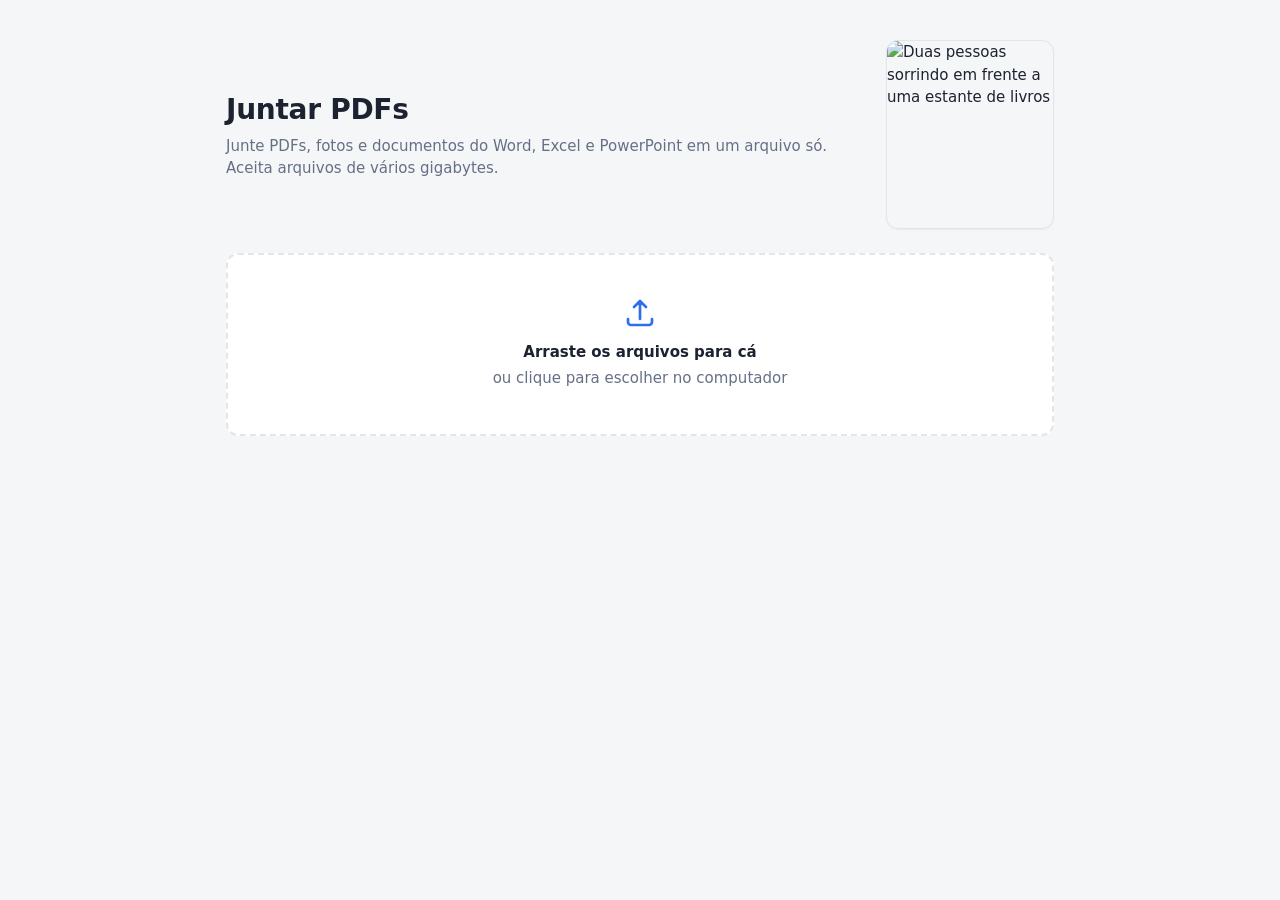
==== app/static/index.html @ f1884675 "Sistema para juntar PDFs Co-Authored-By: Claude Opus 5 (1M context) <noreply@anthropic.com>" ====
<!doctype html>
<html lang="pt-BR">
<head>
  <meta charset="utf-8">
  <meta name="viewport" content="width=device-width, initial-scale=1">
  <title>Juntar PDFs</title>
  <link rel="icon" href="data:image/svg+xml,<svg xmlns='http://www.w3.org/2000/svg' viewBox='0 0 100 100'><text y='.9em' font-size='90'>📚</text></svg>">
  <link rel="stylesheet" href="style.css">
</head>
<body>
  <main class="page">
    <header class="header">
      <div>
        <h1>Juntar PDFs</h1>
        <p>Junte PDFs, fotos e documentos do Word, Excel e PowerPoint em um arquivo só. Aceita arquivos de vários gigabytes.</p>
      </div>
      <img class="header-photo" src="foto.jpg" width="720" height="811" alt="Duas pessoas sorrindo em frente a uma estante de livros">
    </header>

    <section id="dropzone" class="dropzone" tabindex="0" role="button" aria-label="Escolher arquivos">
      <input id="file-input" type="file" multiple hidden>
      <svg class="dropzone-icon" viewBox="0 0 24 24" aria-hidden="true"><path d="M12 16V4m0 0-4 4m4-4 4 4M4 16v2a2 2 0 0 0 2 2h12a2 2 0 0 0 2-2v-2" /></svg>
      <strong>Arraste os arquivos para cá</strong>
      <span>ou clique para escolher no computador</span>
      <span id="formats" class="formats"></span>
    </section>

    <section id="files-section" class="card" hidden>
      <div class="toolbar">
        <div id="summary" class="summary"></div>
        <div class="toolbar-actions">
          <button id="sort-btn" class="btn ghost" type="button">Ordenar por nome</button>
          <button id="clear-btn" class="btn ghost danger" type="button">Limpar tudo</button>
        </div>
      </div>
      <div class="overall">
        <div class="bar"><div id="overall-bar" class="fill"></div></div>
        <span id="overall-text" class="muted"></span>
      </div>
      <ol id="file-list" class="file-list"></ol>
      <p class="muted hint">A ordem da lista é a ordem das páginas no PDF final. Arraste os itens ou use as setas para reorganizar.</p>
    </section>

    <section id="merge-section" class="card" hidden>
      <label for="output-name">Nome do arquivo final</label>
      <input id="output-name" type="text" value="documento-unido.pdf" autocomplete="off">

      <label for="compression">Tamanho do arquivo final</label>
      <div class="merge-row">
        <select id="compression">
          <option value="original" selected>Qualidade original (compacta sem perder nada)</option>
          <option value="imagens">Arquivo menor (recomprime as imagens)</option>
        </select>
        <button id="merge-btn" class="btn primary" type="button" disabled>Juntar PDFs</button>
      </div>
      <p id="compression-hint" class="muted hint"></p>
      <div id="job" class="job" hidden>
        <div class="bar"><div id="job-bar" class="fill"></div></div>
        <p id="job-text" class="job-text"></p>
        <div class="job-actions">
          <a id="download-link" class="btn primary" hidden>Baixar PDF</a>
        </div>
      </div>
    </section>
  </main>

  <div id="toast" class="toast" role="status" aria-live="polite" hidden></div>

  <template id="file-template">
    <li class="file" draggable="true">
      <span class="handle" aria-hidden="true">⠿</span>
      <span class="position"></span>
      <div class="file-body">
        <div class="file-line">
          <span class="file-name"></span>
          <span class="file-meta muted"></span>
        </div>
        <div class="bar small"><div class="fill"></div></div>
        <div class="file-status muted"></div>
      </div>
      <div class="file-actions">
        <button class="icon up" type="button" title="Mover para cima" aria-label="Mover para cima">↑</button>
        <button class="icon down" type="button" title="Mover para baixo" aria-label="Mover para baixo">↓</button>
        <button class="icon retry" type="button" title="Tentar de novo" aria-label="Tentar de novo" hidden>↻</button>
        <button class="icon remove" type="button" title="Remover" aria-label="Remover">✕</button>
      </div>
    </li>
  </template>

  <script src="app.js"></script>
</body>
</html>
---- app/static/style.css ----
:root {
  --bg: #f5f6f8;
  --surface: #ffffff;
  --border: #e2e5ea;
  --text: #1c2230;
  --muted: #667085;
  --accent: #2f6fed;
  --accent-hover: #255ed0;
  --accent-soft: #e8effd;
  --success: #1f9d55;
  --danger: #d23f3f;
  --danger-soft: #fdecec;
  --track: #e9ecf1;
  --shadow: 0 1px 2px rgba(16, 24, 40, 0.05);
  color-scheme: light;
}

@media (prefers-color-scheme: dark) {
  :root {
    --bg: #0f1218;
    --surface: #171b23;
    --border: #2a303b;
    --text: #e6e9ef;
    --muted: #98a2b3;
    --accent: #5b8ef5;
    --accent-hover: #7aa3f7;
    --accent-soft: #1c2a45;
    --success: #3cc47c;
    --danger: #f06a6a;
    --danger-soft: #3a1d1f;
    --track: #262c36;
    --shadow: none;
    color-scheme: dark;
  }
}

* { box-sizing: border-box; }

body {
  margin: 0;
  background: var(--bg);
  color: var(--text);
  font: 15px/1.5 system-ui, -apple-system, "Segoe UI", Roboto, sans-serif;
}

.page {
  max-width: 860px;
  margin: 0 auto;
  padding: 40px 16px 80px;
}

.header {
  display: flex;
  align-items: center;
  justify-content: space-between;
  gap: 24px;
  margin-bottom: 24px;
}
.header h1 { margin: 0 0 4px; font-size: 28px; letter-spacing: -0.01em; }
.header p { margin: 0; color: var(--muted); }
.header-photo {
  flex-shrink: 0;
  width: 168px;
  height: auto;
  border: 1px solid var(--border);
  border-radius: 12px;
  box-shadow: var(--shadow);
}

.muted { color: var(--muted); }

.card {
  background: var(--surface);
  border: 1px solid var(--border);
  border-radius: 12px;
  padding: 16px;
  margin-top: 16px;
  box-shadow: var(--shadow);
}

/* ------------------------------------------------------------ área de soltar */

.dropzone {
  display: flex;
  flex-direction: column;
  align-items: center;
  gap: 4px;
  padding: 40px 16px;
  border: 2px dashed var(--border);
  border-radius: 12px;
  background: var(--surface);
  text-align: center;
  cursor: pointer;
  transition: border-color 0.15s, background 0.15s;
}
.dropzone:hover, .dropzone:focus-visible, .dropzone.over {
  border-color: var(--accent);
  background: var(--accent-soft);
  outline: none;
}
.dropzone span { color: var(--muted); }
.formats { font-size: 13px; opacity: 0.85; }
.dropzone-icon {
  width: 36px; height: 36px; margin-bottom: 6px;
  fill: none; stroke: var(--accent); stroke-width: 1.8; stroke-linecap: round; stroke-linejoin: round;
}

/* ------------------------------------------------------------ botões */

.btn {
  display: inline-flex;
  align-items: center;
  justify-content: center;
  gap: 6px;
  min-height: 36px;
  padding: 0 14px;
  border: 1px solid transparent;
  border-radius: 8px;
  font: inherit;
  font-weight: 600;
  text-decoration: none;
  cursor: pointer;
  white-space: nowrap;
}
.btn.primary { background: var(--accent); color: #fff; }
.btn.primary:hover { background: var(--accent-hover); }
.btn.ghost { background: transparent; color: var(--text); border-color: var(--border); }
.btn.ghost:hover { background: var(--track); }
.btn.danger { color: var(--danger); }
.btn:disabled { opacity: 0.45; cursor: not-allowed; }
.btn:focus-visible, .icon:focus-visible, input:focus-visible {
  outline: 2px solid var(--accent);
  outline-offset: 2px;
}

.icon {
  width: 30px; height: 30px;
  border: 1px solid var(--border);
  border-radius: 6px;
  background: var(--surface);
  color: var(--text);
  font-size: 14px;
  cursor: pointer;
}
.icon:hover:not(:disabled) { background: var(--track); }
.icon:disabled { opacity: 0.35; cursor: default; }
.icon.remove:hover:not(:disabled) { color: var(--danger); background: var(--danger-soft); }

/* ------------------------------------------------------------ barras */

.bar {
  height: 8px;
  background: var(--track);
  border-radius: 999px;
  overflow: hidden;
}
.bar.small { height: 4px; margin: 6px 0 4px; }
.fill {
  width: 0;
  height: 100%;
  background: var(--accent);
  border-radius: inherit;
  transition: width 0.25s ease;
}
.fill.done { background: var(--success); }
.fill.error { background: var(--danger); }

/* ------------------------------------------------------------ lista */

.toolbar {
  display: flex;
  flex-wrap: wrap;
  justify-content: space-between;
  align-items: center;
  gap: 12px;
}
.toolbar-actions { display: flex; gap: 8px; flex-wrap: wrap; }
.summary { font-weight: 600; }

.overall {
  display: grid;
  grid-template-columns: 1fr auto;
  align-items: center;
  gap: 12px;
  margin: 14px 0 6px;
  font-size: 13px;
}

.file-list { list-style: none; margin: 8px 0 0; padding: 0; }

.file {
  display: grid;
  grid-template-columns: auto auto minmax(0, 1fr) auto;
  align-items: center;
  gap: 10px;
  padding: 10px 8px;
  border-top: 1px solid var(--border);
  background: var(--surface);
}
.file.dragging { opacity: 0.4; }
.file.error .file-status { color: var(--danger); }

.handle { color: var(--muted); cursor: grab; font-size: 18px; user-select: none; }
.position {
  min-width: 24px;
  color: var(--muted);
  font-variant-numeric: tabular-nums;
  text-align: right;
  font-size: 13px;
}
.file-line { display: flex; gap: 10px; align-items: baseline; min-width: 0; }
.file-name { overflow: hidden; text-overflow: ellipsis; white-space: nowrap; font-weight: 500; }
.file-meta { flex-shrink: 0; font-size: 13px; font-variant-numeric: tabular-nums; }
.file-status { font-size: 13px; font-variant-numeric: tabular-nums; }
.file-actions { display: flex; gap: 4px; }

.hint { font-size: 13px; margin: 12px 0 0; }

/* ------------------------------------------------------------ junção */

label { display: block; font-weight: 600; margin-bottom: 6px; }

.merge-row { display: flex; gap: 8px; flex-wrap: wrap; align-items: center; }
.merge-row select,
#output-name {
  flex: 1 1 240px;
  min-height: 36px;
  padding: 0 10px;
  border: 1px solid var(--border);
  border-radius: 8px;
  background: var(--bg);
  color: var(--text);
  font: inherit;
}
#output-name { width: 100%; margin-bottom: 14px; }
.merge-row select { cursor: pointer; max-width: 100%; }
#compression-hint { margin: 8px 0 0; }

.job { margin-top: 16px; }
.job-text { margin: 8px 0; font-variant-numeric: tabular-nums; }
.job-text.error { color: var(--danger); }
.job-actions { display: flex; gap: 8px; flex-wrap: wrap; }

/* ------------------------------------------------------------ aviso */

.toast {
  position: fixed;
  left: 50%;
  bottom: 24px;
  transform: translateX(-50%);
  max-width: calc(100% - 32px);
  padding: 10px 16px;
  border-radius: 8px;
  background: var(--text);
  color: var(--bg);
  box-shadow: 0 6px 24px rgba(0, 0, 0, 0.2);
}

@media (max-width: 560px) {
  .page { padding-top: 24px; }
  .header { flex-direction: column-reverse; align-items: stretch; gap: 16px; }
  .header-photo { width: 100%; height: 240px; object-fit: cover; object-position: 50% 15%; }
  .file { grid-template-columns: auto minmax(0, 1fr); }
  .handle { display: none; }
  .file-actions { grid-column: 1 / -1; justify-content: flex-end; }
  .file-line { flex-direction: column; gap: 0; }
}
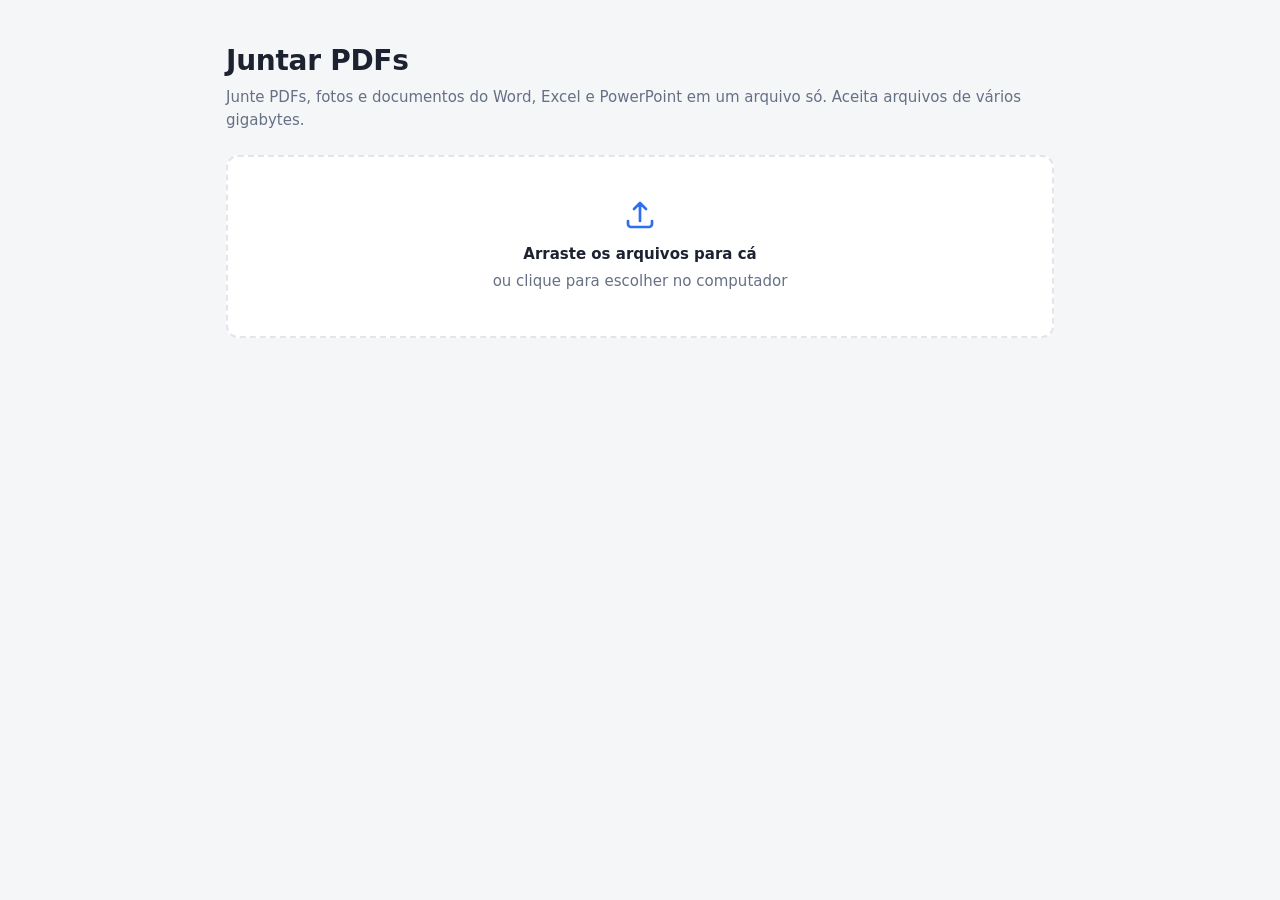
==== commit a7e5340d: "foto" ====
--- a/app/static/index.html
+++ b/app/static/index.html
@@ -14,7 +14,7 @@
         <h1>Juntar PDFs</h1>
         <p>Junte PDFs, fotos e documentos do Word, Excel e PowerPoint em um arquivo só. Aceita arquivos de vários gigabytes.</p>
       </div>
-      <img class="header-photo" src="foto.jpg" width="720" height="811" alt="Duas pessoas sorrindo em frente a uma estante de livros">
+     
     </header>
 
     <section id="dropzone" class="dropzone" tabindex="0" role="button" aria-label="Escolher arquivos">
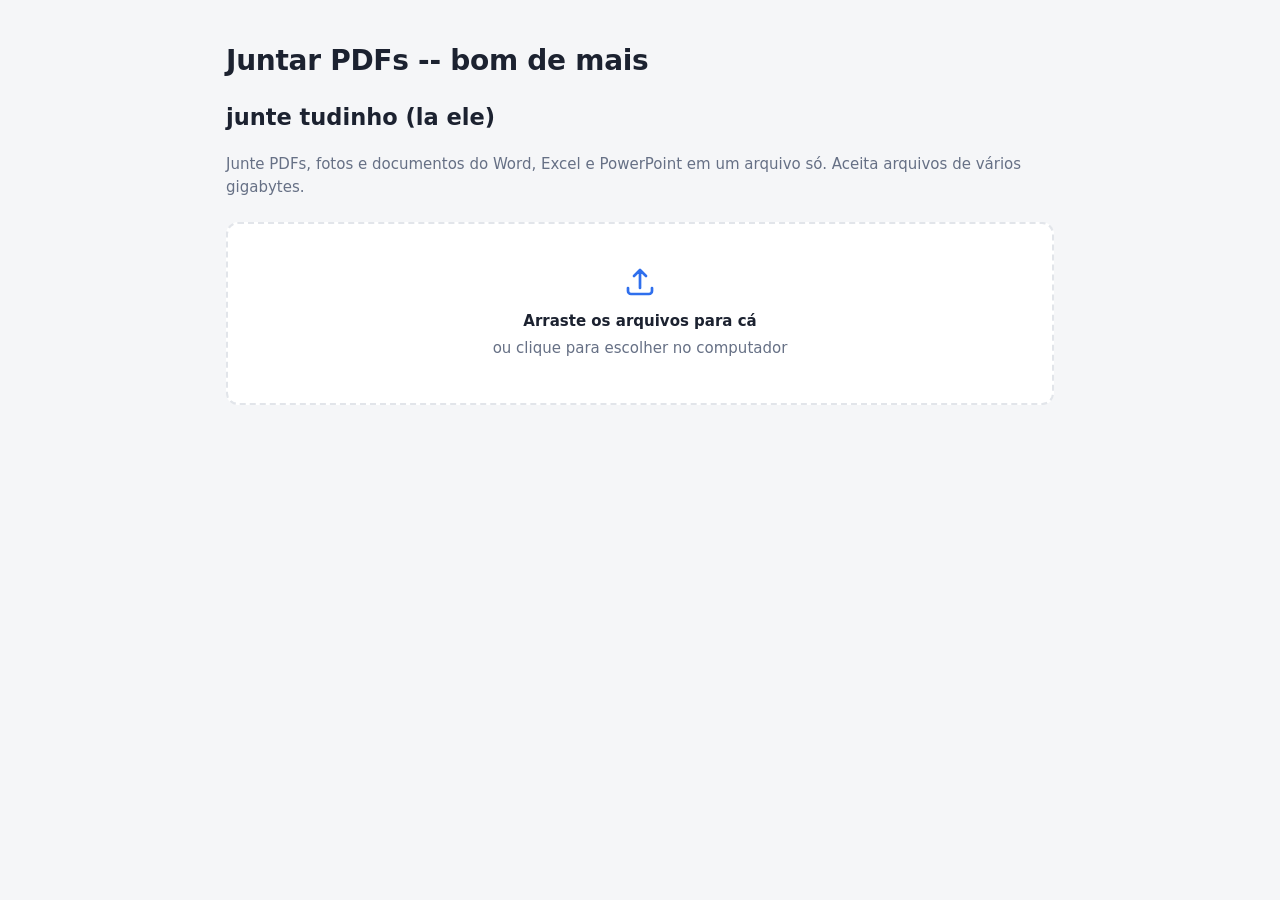
==== commit 5073eda9: "sla" ====
--- a/app/static/index.html
+++ b/app/static/index.html
@@ -3,7 +3,7 @@
 <head>
   <meta charset="utf-8">
   <meta name="viewport" content="width=device-width, initial-scale=1">
-  <title>Juntar PDFs</title>
+  <title>Juntar PDFs -- bom de mais</title>
   <link rel="icon" href="data:image/svg+xml,<svg xmlns='http://www.w3.org/2000/svg' viewBox='0 0 100 100'><text y='.9em' font-size='90'>📚</text></svg>">
   <link rel="stylesheet" href="style.css">
 </head>
@@ -11,7 +11,8 @@
   <main class="page">
     <header class="header">
       <div>
-        <h1>Juntar PDFs</h1>
+        <h1>Juntar PDFs -- bom de mais</h1>
+        <h2>junte tudinho (la ele)</h2>
         <p>Junte PDFs, fotos e documentos do Word, Excel e PowerPoint em um arquivo só. Aceita arquivos de vários gigabytes.</p>
       </div>
      
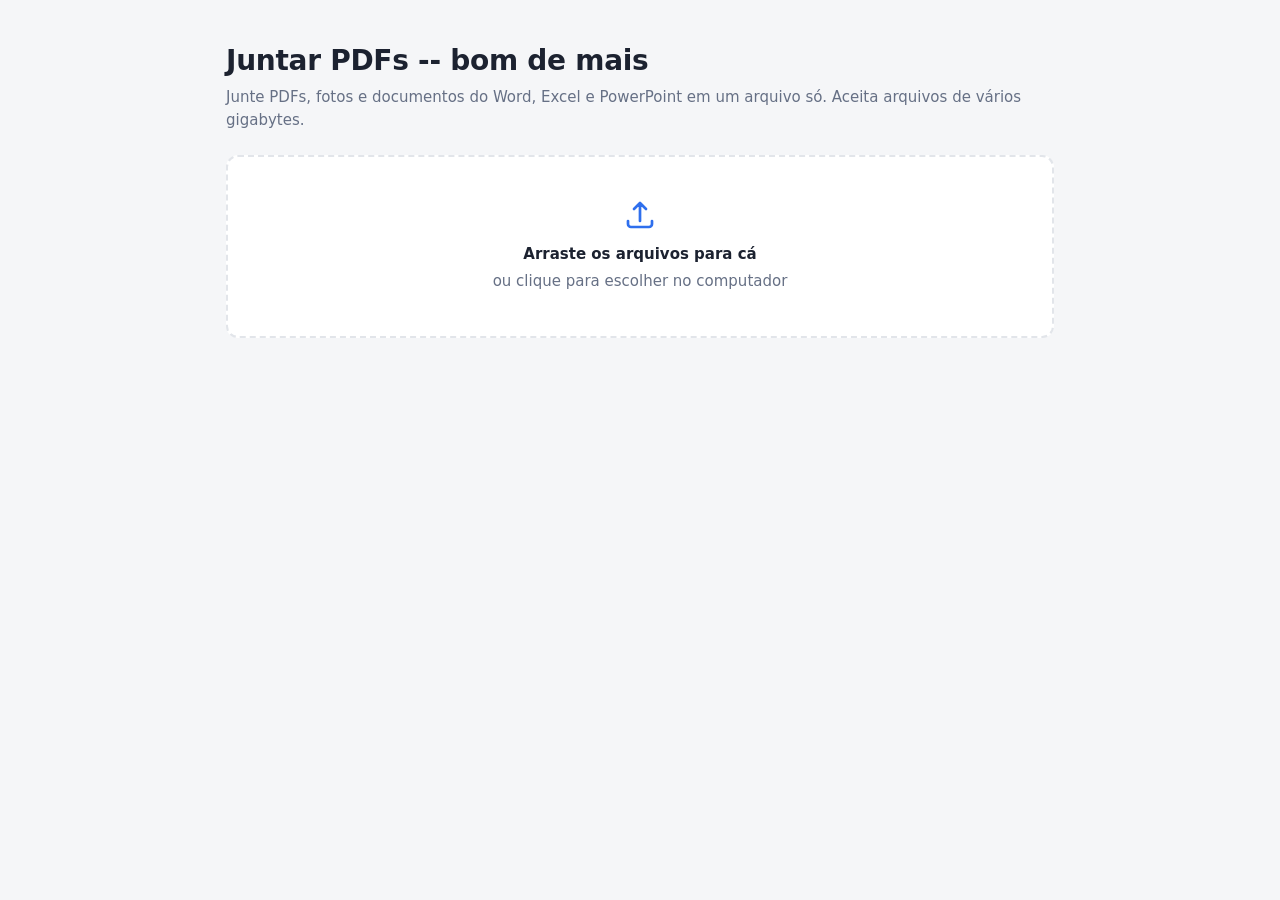
==== commit b5a4f3fd: "ola" ====
--- a/app/static/index.html
+++ b/app/static/index.html
@@ -12,7 +12,6 @@
     <header class="header">
       <div>
         <h1>Juntar PDFs -- bom de mais</h1>
-        <h2>junte tudinho (la ele)</h2>
         <p>Junte PDFs, fotos e documentos do Word, Excel e PowerPoint em um arquivo só. Aceita arquivos de vários gigabytes.</p>
       </div>
      
